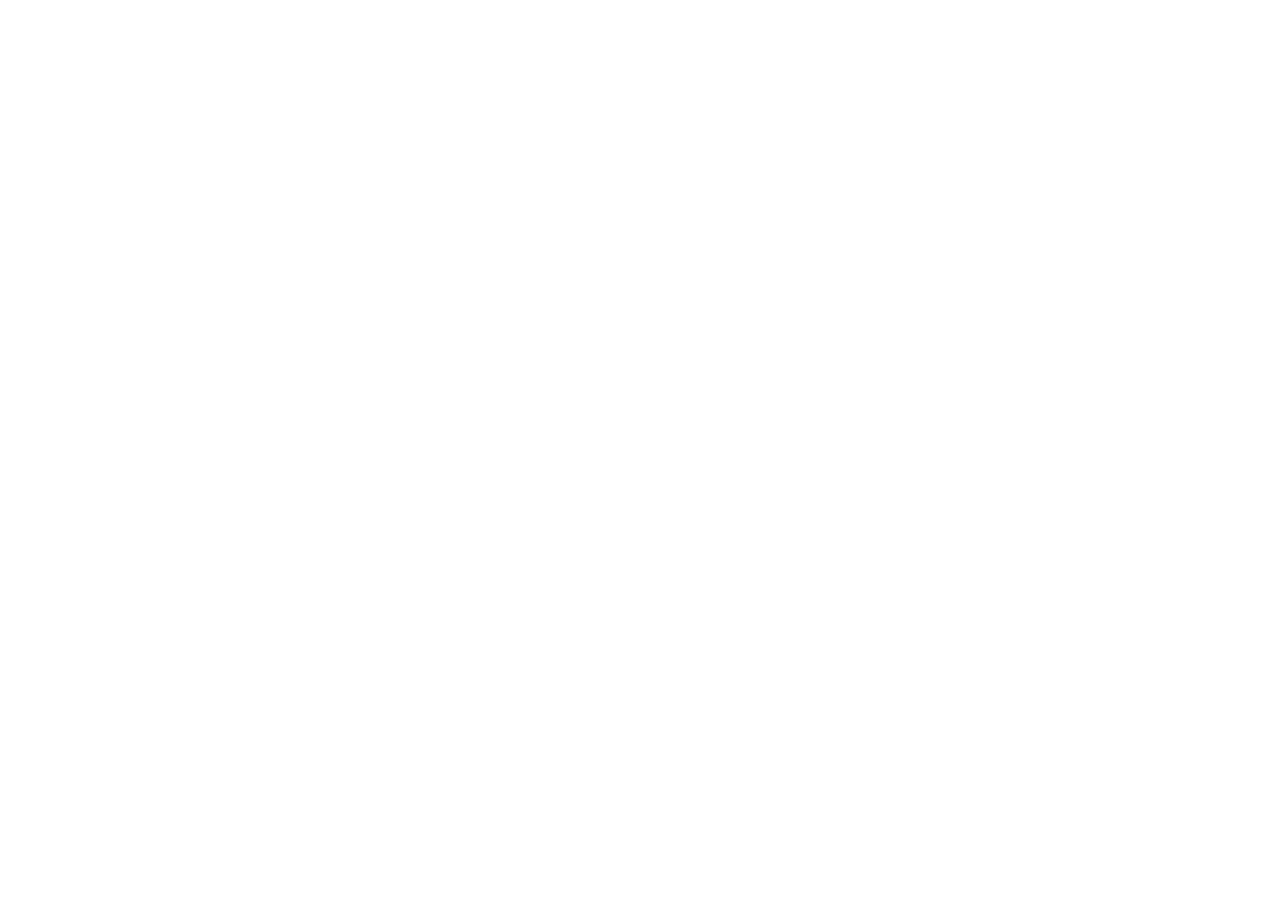
==== ambiente.html @ 5bf2cc80 "Initial commit" ====
<!DOCTYPE html>
<html lang="en">
<head>
    <meta charset="UTF-8">
    <meta name="viewport" content="width=device-width, initial-scale=1.0">
    <title>Document</title>
</head>
<body>
    
</body>
</html>
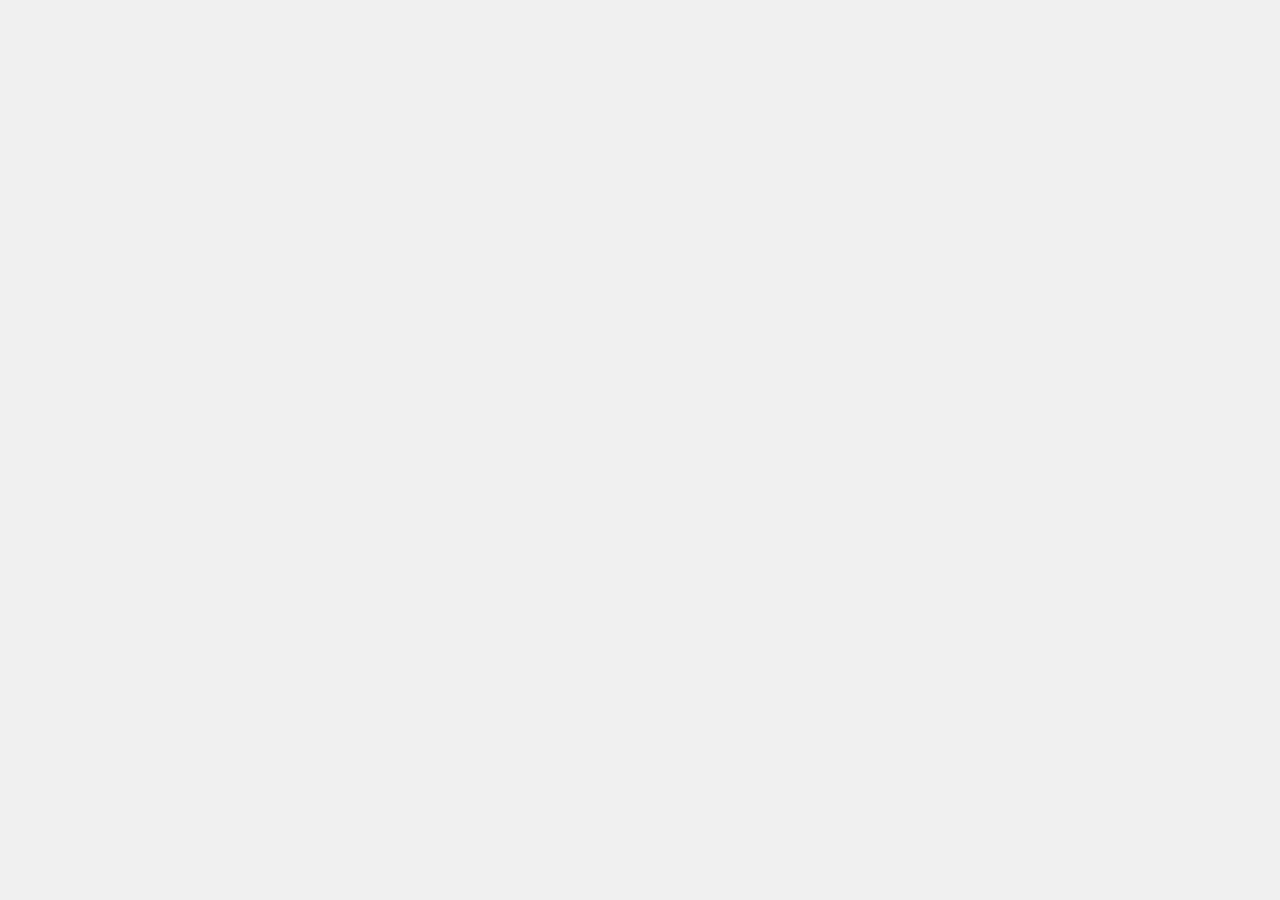
==== commit 2c5cbe4e: "dor de cabeca com css" ====
--- a/ambiente.html
+++ b/ambiente.html
@@ -1,11 +1,12 @@
 <!DOCTYPE html>
 <html lang="en">
-<head>
-    <meta charset="UTF-8">
-    <meta name="viewport" content="width=device-width, initial-scale=1.0">
+  <head>
+    <link rel="stylesheet" href="noticias.css" />
+    <meta charset="UTF-8" />
+    <meta name="viewport" content="width=device-width, initial-scale=1.0" />
     <title>Document</title>
-</head>
-<body>
+  </head>
+  <body>
     
-</body>
-</html>+  </body>
+</html>
--- a/noticias.css
+++ b/noticias.css
@@ -0,0 +1,92 @@
+/* Reset básico */
+* {
+    margin: 0;
+    padding: 0;
+    box-sizing: border-box;
+    font-family: Arial, sans-serif;
+  }
+  
+  body {
+    display: flex;
+    flex-direction: column;
+    align-items: center;
+    background-color: #f0f0f0;
+    font-family: Arial, sans-serif;
+  }
+  
+  /* Header */
+  .header-container {
+    width: 100%;
+    background: linear-gradient(to top, black, blue);
+    color: white;
+    padding: 20px;
+    text-align: center;
+  }
+  
+  nav {
+    text-align: left;
+    margin-bottom: 10px;
+  }
+  
+  .voltar {
+    color: white;
+    text-decoration: none;
+    font-weight: bold;
+    font-size: 1.2em;
+  }
+  
+  h1 {
+    font-size: 1.8em;
+    margin-top: 10px;
+  }
+  
+  /* Main Content */
+  .main-container {
+    max-width: 800px;
+    margin: 20px auto;
+    background: white;
+    padding: 20px;
+    border-radius: 10px;
+    box-shadow: 0px 0px 10px rgba(0, 0, 0, 0.2);
+  }
+  
+  .imagem-container {
+    text-align: center;
+    margin-bottom: 20px;
+  }
+  
+  .imagem-container img {
+    max-width: 100%;
+    height: auto;
+    border-radius: 10px;
+  }
+  
+  .conteudo-texto p {
+    margin-bottom: 15px;
+    font-size: 1.1em;
+    color: #444;
+  }
+  
+  /* Footer */
+  .footer-container {
+    text-align: center;
+    background: #333;
+    color: white;
+    padding: 15px;
+    margin-top: 20px;
+    width: 100%;
+  }
+  
+  .footer-container p {
+    font-size: 0.9em;
+  }
+  
+  @media (max-width: 768px) {
+    .main-container {
+      width: 90%;
+      padding: 15px;
+    }
+    h1 {
+      font-size: 1.5em;
+    }
+  }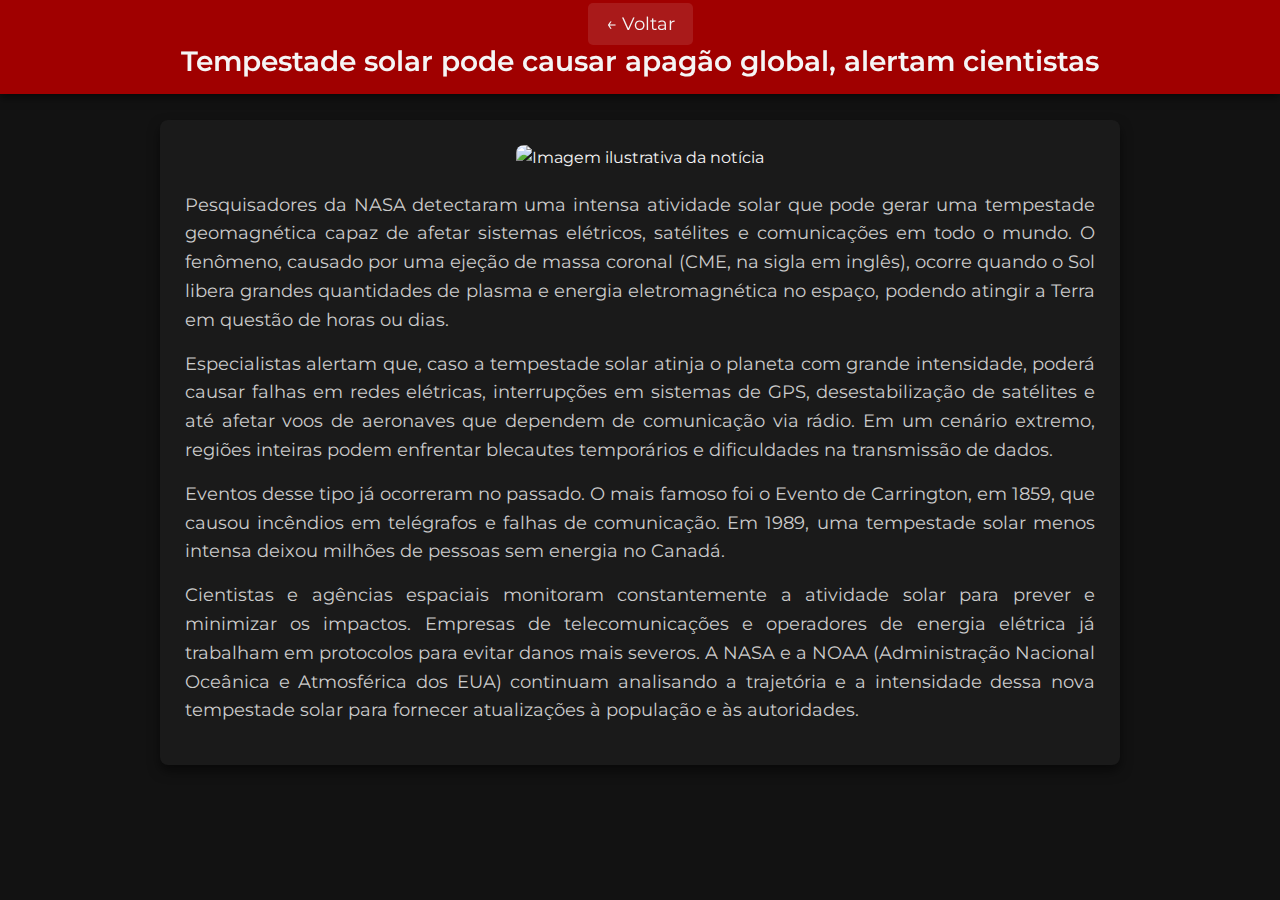
==== commit 9652703a: "fim" ====
--- a/ambiente.html
+++ b/ambiente.html
@@ -1,12 +1,55 @@
 <!DOCTYPE html>
 <html lang="en">
-  <head>
-    <link rel="stylesheet" href="noticias.css" />
-    <meta charset="UTF-8" />
-    <meta name="viewport" content="width=device-width, initial-scale=1.0" />
-    <title>Document</title>
-  </head>
-  <body>
-    
-  </body>
-</html>
+
+<head>
+  <link rel="stylesheet" href="noticias.css">
+  <meta charset="UTF-8">
+  <meta name="viewport" content="width=device-width, initial-scale=1.0">
+  <title>tecnologia</title>
+</head>
+
+<body>
+
+  <header class="header-container">
+    <nav>
+      <a href="index.html" class="voltar">&#8592; Voltar</a>
+    </nav>
+    <h1>Tempestade solar pode causar apagão global, alertam cientistas</h1>
+  </header>
+
+  <div class="main-container">
+    <main>
+      <article class="noticia-detalhada">
+        <div class="imagem-container">
+          <img src="image-tempestade.png" alt="Imagem ilustrativa da notícia">
+        </div>
+        <div class="conteudo-texto">
+          <p>
+            Pesquisadores da NASA detectaram uma intensa atividade solar que pode gerar uma tempestade geomagnética
+            capaz de afetar sistemas elétricos, satélites e comunicações em todo o mundo. O fenômeno, causado por uma
+            ejeção de massa coronal (CME, na sigla em inglês), ocorre quando o Sol libera grandes quantidades de plasma
+            e energia eletromagnética no espaço, podendo atingir a Terra em questão de horas ou dias.
+          </p>
+          <p>
+            Especialistas alertam que, caso a tempestade solar atinja o planeta com grande intensidade, poderá causar
+            falhas em redes elétricas, interrupções em sistemas de GPS, desestabilização de satélites e até afetar voos
+            de aeronaves que dependem de comunicação via rádio. Em um cenário extremo, regiões inteiras podem enfrentar
+            blecautes temporários e dificuldades na transmissão de dados.
+          </p>
+          <p>
+            Eventos desse tipo já ocorreram no passado. O mais famoso foi o Evento de Carrington, em 1859, que causou
+            incêndios em telégrafos e falhas de comunicação. Em 1989, uma tempestade solar menos intensa deixou milhões
+            de pessoas sem energia no Canadá.
+          </p>
+          <p>Cientistas e agências espaciais monitoram constantemente a atividade solar para prever e minimizar os
+            impactos. Empresas de telecomunicações e operadores de energia elétrica já trabalham em protocolos para
+            evitar danos mais severos.
+
+            A NASA e a NOAA (Administração Nacional Oceânica e Atmosférica dos EUA) continuam analisando a trajetória e
+            a intensidade dessa nova tempestade solar para fornecer atualizações à população e às autoridades.</p>
+        </div>
+      </article>
+    </main>
+</body>
+
+</html>--- a/noticias.css
+++ b/noticias.css
@@ -1,92 +1,153 @@
+/* Importando fonte moderna do Google Fonts */
+@import url('https://fonts.googleapis.com/css2?family=Montserrat:wght@300;400;600&display=swap');
+
 /* Reset básico */
 * {
     margin: 0;
     padding: 0;
     box-sizing: border-box;
-    font-family: Arial, sans-serif;
-  }
-  
-  body {
+    font-family: 'Montserrat', sans-serif;
+    scroll-behavior: smooth;
+}
+
+/* Cores principais */
+:root {
+    --background: #121212;
+    --primary: #8B0000;
+    --text-light: #f5f5f5;
+    --text-dark: #ccc;
+    --shadow: rgba(0, 0, 0, 0.5);
+}
+
+/* Estilo do corpo */
+body {
+    background-color: var(--background);
+    color: var(--text-light);
+    font-size: 16px;
+    line-height: 1.6;
     display: flex;
     flex-direction: column;
     align-items: center;
-    background-color: #f0f0f0;
-    font-family: Arial, sans-serif;
-  }
-  
-  /* Header */
-  .header-container {
+    padding: 20px;
+    padding-top:100px;
+}
+
+/* Ajuste no cabeçalho */
+.header-container {
+    width: 100vw; /* Garante que ocupe toda a largura da tela */
+    background-color: var(--primary);
+    padding: 10px;
+    text-align: center;
+    box-shadow: 0 4px 8px var(--shadow);
+    position: fixed; /* Fixa no topo da tela */
+    top: 0;
+    left: 0;
+    z-index: 100;
+}
+
+
+
+
+.header-container:hover {
+    background-color: #a00000;
+}
+
+header h1 {
+    font-size: 28px;
+    font-weight: 600;
+}
+
+/* ====== Botão Voltar ====== */
+.voltar {
+    color: var(--text-light);
+    text-decoration: none;
+    font-size: 18px;
+    padding: 10px 18px;
+    background-color: rgba(255, 255, 255, 0.1);
+    border-radius: 5px;
+    transition: all 0.3s ease;
+}
+
+.voltar:hover {
+    background-color: var(--text-light);
+    color: var(--primary);
+}
+
+/* ====== Layout Principal ====== */
+.main-container {
     width: 100%;
-    background: linear-gradient(to top, black, blue);
-    color: white;
-    padding: 20px;
+    max-width: 1000px;
+    margin: 20px auto;
+    display: flex;
+    justify-content: center;
+    padding: 0 20px;
+}
+
+/* ====== Artigo ====== */
+.noticia-detalhada {
+    background-color: #1a1a1a;
+    padding: 25px;
+    border-radius: 8px;
+    box-shadow: 0px 6px 12px var(--shadow);
+    transition: transform 0.3s ease;
+    display: grid;
+    grid-template-columns: 1fr;
+    gap: 20px;
+}
+
+.noticia-detalhada:hover {
+    transform: translateY(-5px);
+}
+
+/* ====== Imagem ====== */
+.imagem-container {
     text-align: center;
-  }
-  
-  nav {
-    text-align: left;
-    margin-bottom: 10px;
-  }
-  
-  .voltar {
-    color: white;
-    text-decoration: none;
-    font-weight: bold;
-    font-size: 1.2em;
-  }
-  
-  h1 {
-    font-size: 1.8em;
-    margin-top: 10px;
-  }
-  
-  /* Main Content */
-  .main-container {
+}
+
+.imagem-container img {
+    width: 100%;
     max-width: 800px;
-    margin: 20px auto;
-    background: white;
-    padding: 20px;
-    border-radius: 10px;
-    box-shadow: 0px 0px 10px rgba(0, 0, 0, 0.2);
-  }
-  
-  .imagem-container {
-    text-align: center;
-    margin-bottom: 20px;
-  }
-  
-  .imagem-container img {
-    max-width: 100%;
     height: auto;
-    border-radius: 10px;
-  }
-  
-  .conteudo-texto p {
+    border-radius: 8px;
+    transition: transform 0.4s ease-in-out;
+}
+
+.imagem-container img:hover {
+    transform: scale(1.05);
+}
+
+/* ====== Texto ====== */
+.conteudo-texto p {
+    font-size: 18px;
+    color: var(--text-dark);
+    text-align: justify;
     margin-bottom: 15px;
-    font-size: 1.1em;
-    color: #444;
-  }
-  
-  /* Footer */
-  .footer-container {
-    text-align: center;
-    background: #333;
-    color: white;
-    padding: 15px;
-    margin-top: 20px;
-    width: 100%;
-  }
-  
-  .footer-container p {
-    font-size: 0.9em;
-  }
-  
-  @media (max-width: 768px) {
-    .main-container {
-      width: 90%;
-      padding: 15px;
+    transition: color 0.3s ease;
+}
+
+.conteudo-texto p:hover {
+    color: var(--text-light);
+}
+
+/* ====== Responsividade ====== */
+@media (max-width: 768px) {
+    .header-container {
+        padding: 15px;
     }
-    h1 {
-      font-size: 1.5em;
+
+    header h1 {
+        font-size: 22px;
     }
-  }+
+    .voltar {
+        font-size: 16px;
+    }
+
+    .imagem-container img {
+        max-width: 100%;
+    }
+
+    .conteudo-texto p {
+        font-size: 16px;
+    }
+}
